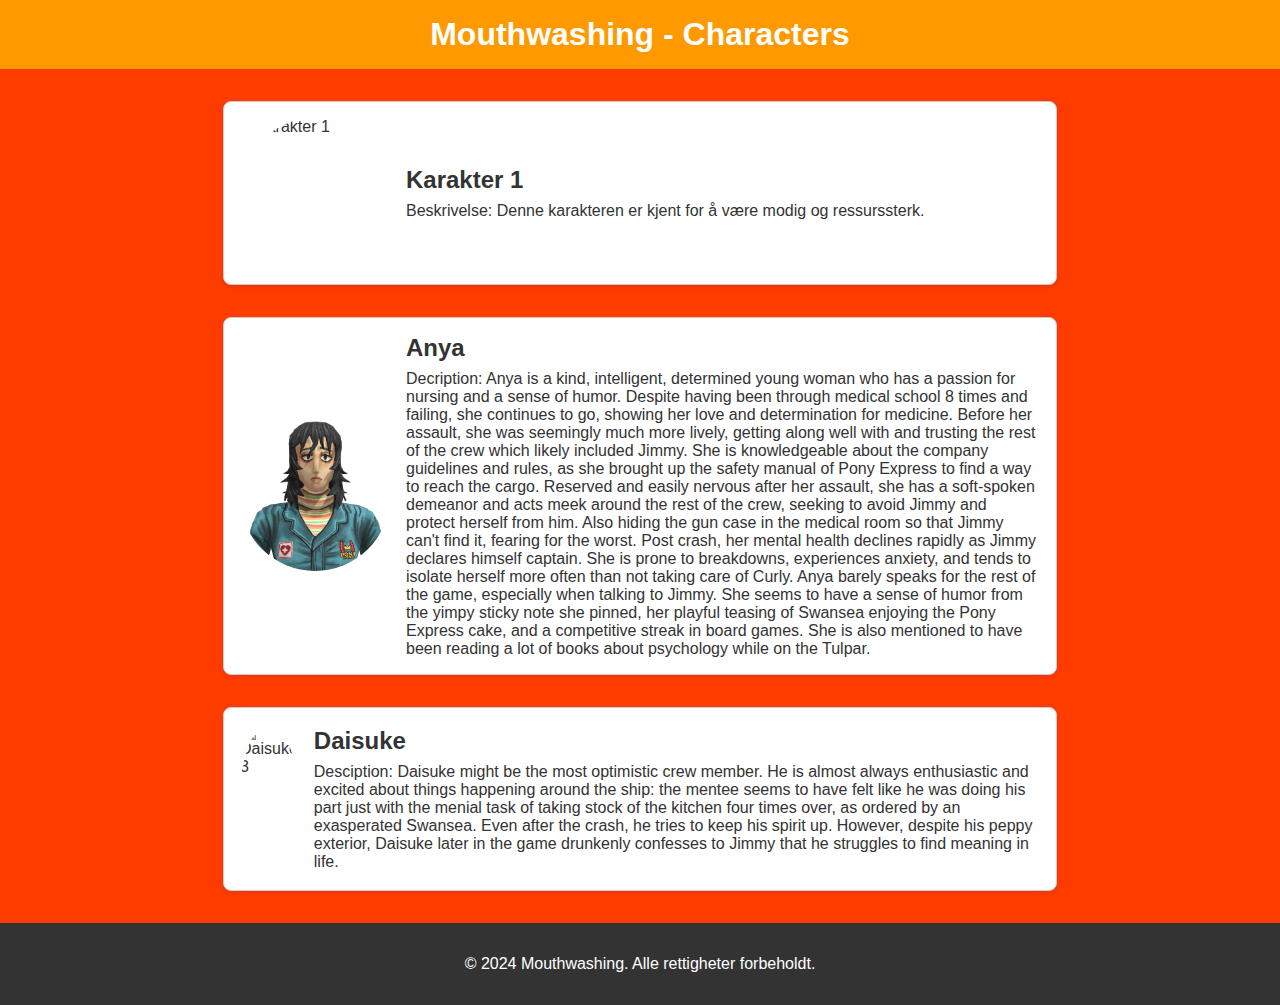
==== index.html @ 476662ca "anya" ====
<!DOCTYPE html>
<html lang="no">
<head>
    <meta charset="UTF-8">
    <meta name="viewport" content="width=device-width, initial-scale=1.0">
    <title>Mouthwashing</title>
    <link rel="stylesheet" href="stylesheet.css">
</head>
<body>
    <header>
        <h1>Mouthwashing - Characters</h1>
    </header>
    <main>
        <section class="character">
            <img src="placeholder.jpg" alt="Karakter 1" class="character-image">
            <div class="character-info">
                <h2>Karakter 1</h2>
                <p>Beskrivelse: Denne karakteren er kjent for å være modig og ressurssterk.</p>
            </div>
        </section>
        <section class="character">
            <img src="anya.png" alt="Karakter 2" class="character-image">
            <div class="character-info">
                <h2>Anya</h2>
                <p>Decription: Anya is a kind, intelligent, determined young woman who has a passion for nursing and a sense of humor. Despite having been through medical school 8 times and failing, she continues to go, showing her love and determination for medicine.
                    Before her assault, she was seemingly much more lively, getting along well with and trusting the rest of the crew which likely included Jimmy. She is knowledgeable about the company guidelines and rules, as she brought up the safety manual of Pony Express to find a way to reach the cargo.
                    Reserved and easily nervous after her assault, she has a soft-spoken demeanor and acts meek around the rest of the crew, seeking to avoid Jimmy and protect herself from him. Also hiding the gun case in the medical room so that Jimmy can't find it, fearing for the worst.
                    Post crash, her mental health declines rapidly as Jimmy declares himself captain. She is prone to breakdowns, experiences anxiety, and tends to isolate herself more often than not taking care of Curly. Anya barely speaks for the rest of the game, especially when talking to Jimmy.
                    She seems to have a sense of humor from the yimpy sticky note she pinned, her playful teasing of Swansea enjoying the Pony Express cake, and a competitive streak in board games.
                    She is also mentioned to have been reading a lot of books about psychology while on the Tulpar.</p>
            </div>
        </section>
        <section class="character">
            <img src="daisuke.png" alt="Daisuke 3" class="character-image">
            <div class="character-info">
                <h2>Daisuke</h2>
                <p>Desciption: Daisuke might be the most optimistic crew member. He is almost always enthusiastic and excited about things happening around the ship: 
                    the mentee seems to have felt like he was doing his part just with the menial task of taking stock of the kitchen four times over, as ordered by 
                    an exasperated Swansea. Even after the crash, he tries to keep his spirit up. However, despite his peppy exterior, Daisuke later in the game drunkenly 
                    confesses to Jimmy that he struggles to find meaning in life.</p>
            </div>
        </section>
    </main>
    <footer>
        <p>&copy; 2024 Mouthwashing. Alle rettigheter forbeholdt.</p>
    </footer>
</body>
</html>
---- stylesheet.css ----
body {
    font-family: Arial, sans-serif;
    margin: 0;
    padding: 0;
    background-color: #ff3c00;
    color: #333;
}

header {
    background-color: #ff9900;
    color: white;
    padding: 1rem 0;
    text-align: center;
}

h1 {
    margin: 0;
    font-size: 2rem;
}

main {
    display: flex;
    flex-direction: column;
    align-items: center;
    padding: 1rem;
}

.character {
    display: flex;
    flex-direction: row;
    align-items: center;
    background-color: white;
    border: 1px solid #ccc;
    border-radius: 8px;
    margin: 1rem 0;
    padding: 1rem;
    width: 80%;
    max-width: 800px;
    box-shadow: 0 2px 4px rgba(0, 0, 0, 0.1);
}

.character-image {
    width: 150px;
    height: 150px;
    border-radius: 50%;
    margin-right: 1rem;
    object-fit: cover;
}

.character-info h2 {
    margin: 0 0 0.5rem;
    font-size: 1.5rem;
}

.character-info p {
    margin: 0;
}

footer {
    text-align: center;
    padding: 1rem 0;
    background-color: #333;
    color: white;
    margin-top: auto;
}
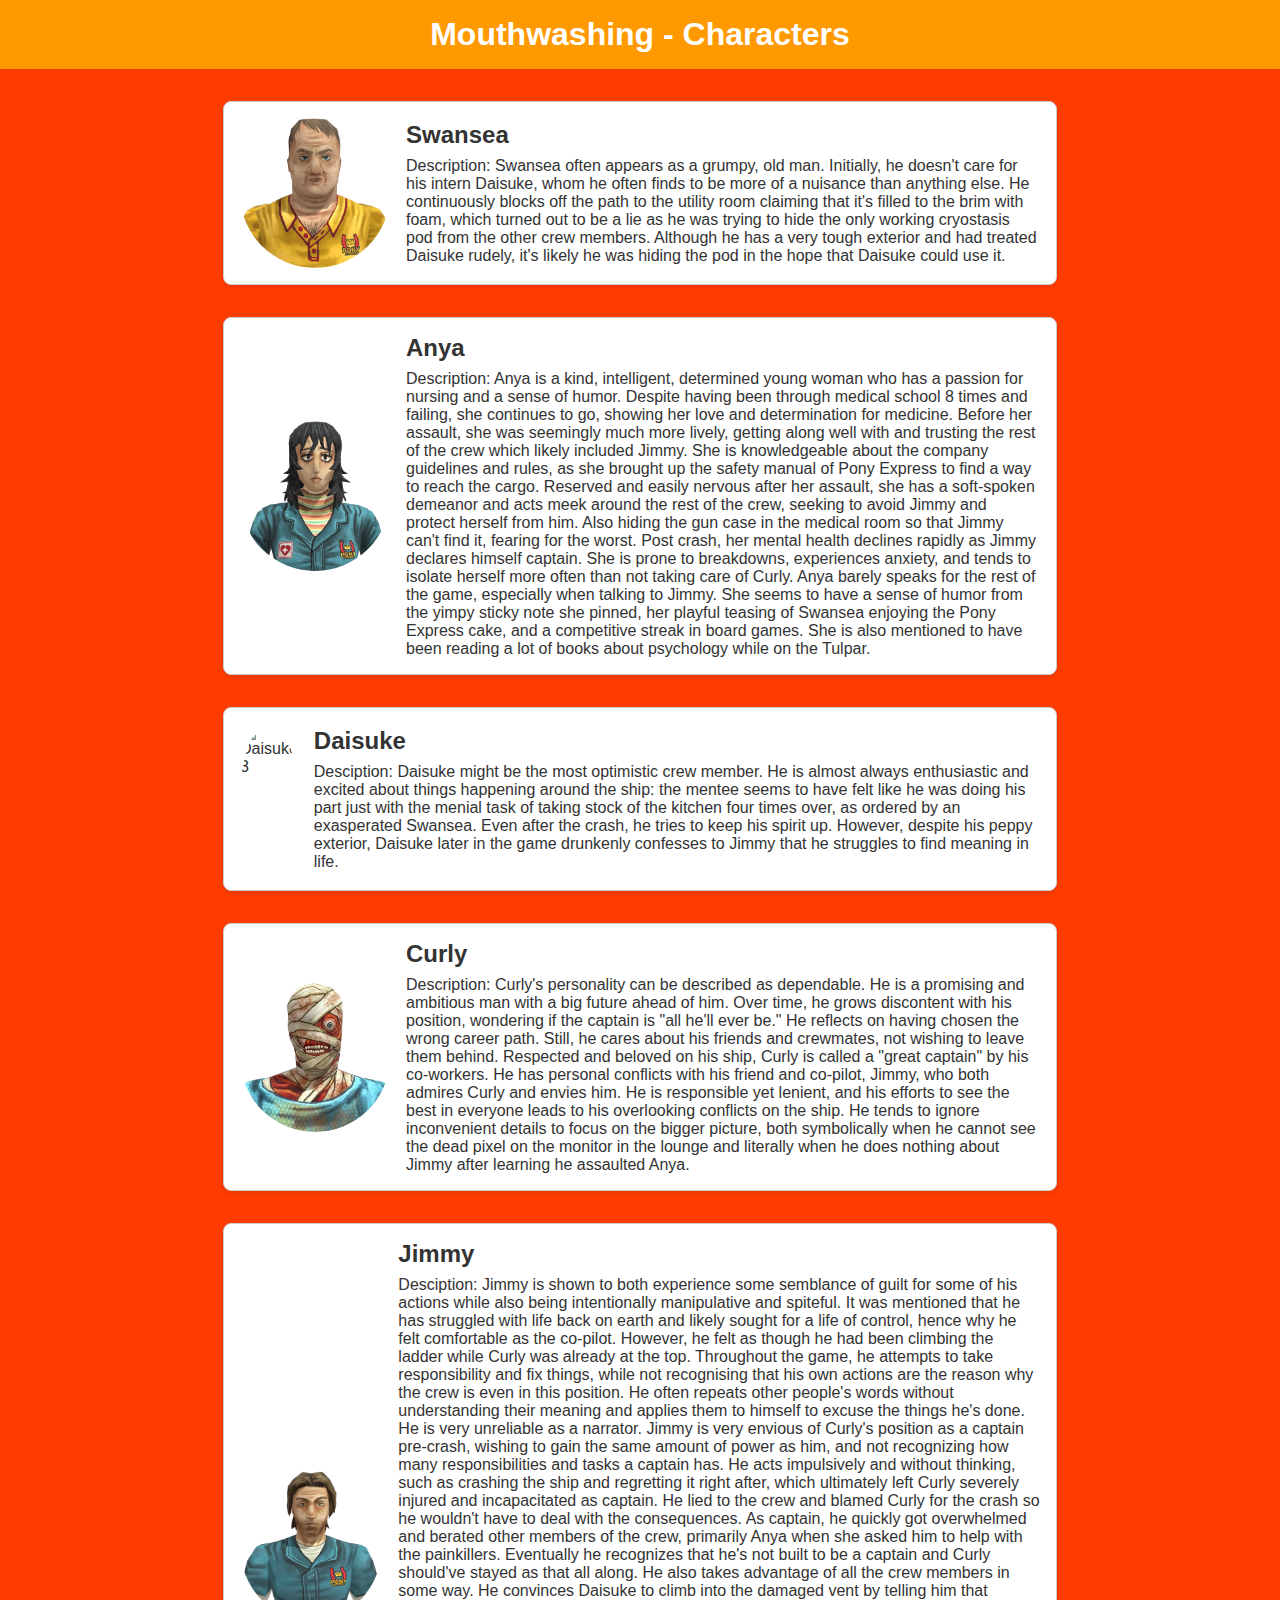
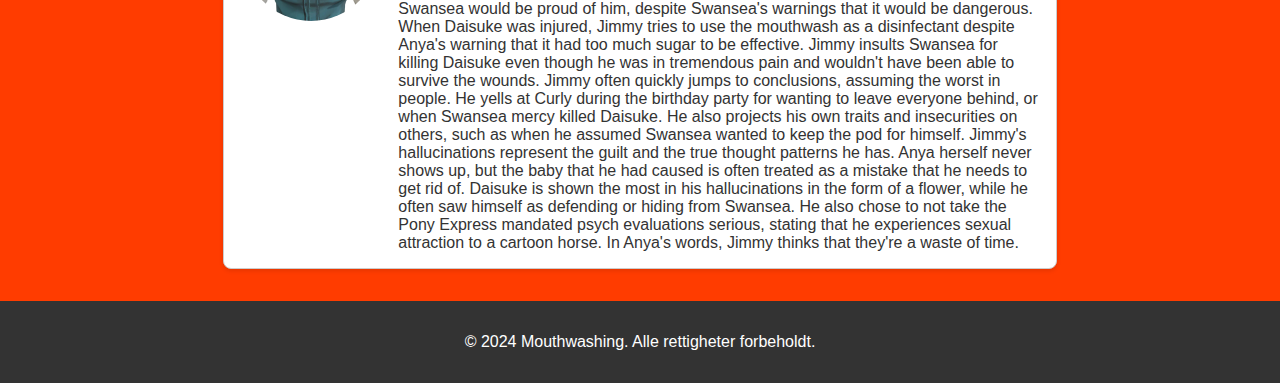
==== commit 73b880ac: "Swansea, Curly, and J*mmy" ====
--- a/index.html
+++ b/index.html
@@ -12,17 +12,19 @@
     </header>
     <main>
         <section class="character">
-            <img src="placeholder.jpg" alt="Karakter 1" class="character-image">
+            <img src="swansea.png" alt="Karakter 1" class="character-image">
             <div class="character-info">
-                <h2>Karakter 1</h2>
-                <p>Beskrivelse: Denne karakteren er kjent for å være modig og ressurssterk.</p>
+                <h2>Swansea</h2>
+                <p>Description: Swansea often appears as a grumpy, old man. Initially, he doesn't care for his intern Daisuke, whom he often finds to be more of a nuisance than anything else.
+                    He continuously blocks off the path to the utility room claiming that it's filled to the brim with foam, which turned out to be a lie as he was trying to hide the only working 
+                    cryostasis pod from the other crew members. Although he has a very tough exterior and had treated Daisuke rudely, it's likely he was hiding the pod in the hope that Daisuke could use it.</p>
             </div>
         </section>
         <section class="character">
             <img src="anya.png" alt="Karakter 2" class="character-image">
             <div class="character-info">
                 <h2>Anya</h2>
-                <p>Decription: Anya is a kind, intelligent, determined young woman who has a passion for nursing and a sense of humor. Despite having been through medical school 8 times and failing, she continues to go, showing her love and determination for medicine.
+                <p>Description: Anya is a kind, intelligent, determined young woman who has a passion for nursing and a sense of humor. Despite having been through medical school 8 times and failing, she continues to go, showing her love and determination for medicine.
                     Before her assault, she was seemingly much more lively, getting along well with and trusting the rest of the crew which likely included Jimmy. She is knowledgeable about the company guidelines and rules, as she brought up the safety manual of Pony Express to find a way to reach the cargo.
                     Reserved and easily nervous after her assault, she has a soft-spoken demeanor and acts meek around the rest of the crew, seeking to avoid Jimmy and protect herself from him. Also hiding the gun case in the medical room so that Jimmy can't find it, fearing for the worst.
                     Post crash, her mental health declines rapidly as Jimmy declares himself captain. She is prone to breakdowns, experiences anxiety, and tends to isolate herself more often than not taking care of Curly. Anya barely speaks for the rest of the game, especially when talking to Jimmy.
@@ -40,6 +42,36 @@
                     confesses to Jimmy that he struggles to find meaning in life.</p>
             </div>
         </section>
+        <section class="character">
+            <img src="curl.png" alt="Karakter 1" class="character-image">
+            <div class="character-info">
+                <h2>Curly</h2>
+                <p>Description: Curly's personality can be described as dependable. He is a promising and ambitious man with a big future ahead of him. Over time, 
+                    he grows discontent with his position, wondering if the captain is "all he'll ever be." He reflects on having chosen the wrong career path. 
+                    Still, he cares about his friends and crewmates, not wishing to leave them behind. Respected and beloved on his ship, Curly is called a 
+                    "great captain" by his co-workers. He has personal conflicts with his friend and co-pilot, Jimmy, who both admires Curly and envies him. 
+                    He is responsible yet lenient, and his efforts to see the best in everyone leads to his overlooking conflicts on the ship. He tends to ignore 
+                    inconvenient details to focus on the bigger picture, both symbolically when he cannot see the dead pixel on the monitor in the lounge and literally 
+                    when he does nothing about Jimmy after learning he assaulted Anya.</p>
+            </div>
+        </section>
+        <section class="character">
+            <img src="jerma.png" alt="Karakter 1" class="character-image">
+            <div class="character-info">
+                <h2>Jimmy</h2>
+                <p>Desciption: Jimmy is shown to both experience some semblance of guilt for some of his actions while also being intentionally manipulative and spiteful. It was mentioned that he has struggled with life back on earth and likely sought for a life of control, hence why he felt comfortable as the co-pilot. However, he felt as though he had been climbing the ladder while Curly was already at the top. Throughout the game, he attempts to take responsibility and fix things, while not recognising that his own actions are the reason why the crew is even in this position. He often repeats other people's words without understanding their meaning and applies them to himself to excuse the things he's done. He is very unreliable as a narrator.
+
+                    Jimmy is very envious of Curly's position as a captain pre-crash, wishing to gain the same amount of power as him, and not recognizing how many responsibilities and tasks a captain has. He acts impulsively and without thinking, such as crashing the ship and regretting it right after, which ultimately left Curly severely injured and incapacitated as captain. He lied to the crew and blamed Curly for the crash so he wouldn't have to deal with the consequences. As captain, he quickly got overwhelmed and berated other members of the crew, primarily Anya when she asked him to help with the painkillers. Eventually he recognizes that he's not built to be a captain and Curly should've stayed as that all along.
+                    
+                    He also takes advantage of all the crew members in some way. He convinces Daisuke to climb into the damaged vent by telling him that Swansea would be proud of him, despite Swansea's warnings that it would be dangerous. When Daisuke was injured, Jimmy tries to use the mouthwash as a disinfectant despite Anya's warning that it had too much sugar to be effective. Jimmy insults Swansea for killing Daisuke even though he was in tremendous pain and wouldn't have been able to survive the wounds.
+                    
+                    Jimmy often quickly jumps to conclusions, assuming the worst in people. He yells at Curly during the birthday party for wanting to leave everyone behind, or when Swansea mercy killed Daisuke. He also projects his own traits and insecurities on others, such as when he assumed Swansea wanted to keep the pod for himself.
+                    
+                    Jimmy's hallucinations represent the guilt and the true thought patterns he has. Anya herself never shows up, but the baby that he had caused is often treated as a mistake that he needs to get rid of. Daisuke is shown the most in his hallucinations in the form of a flower, while he often saw himself as defending or hiding from Swansea.
+                    
+                    He also chose to not take the Pony Express mandated psych evaluations serious, stating that he experiences sexual attraction to a cartoon horse. In Anya's words, Jimmy thinks that they're a waste of time.</p>
+            </div>
+        </section>
     </main>
     <footer>
         <p>&copy; 2024 Mouthwashing. Alle rettigheter forbeholdt.</p>
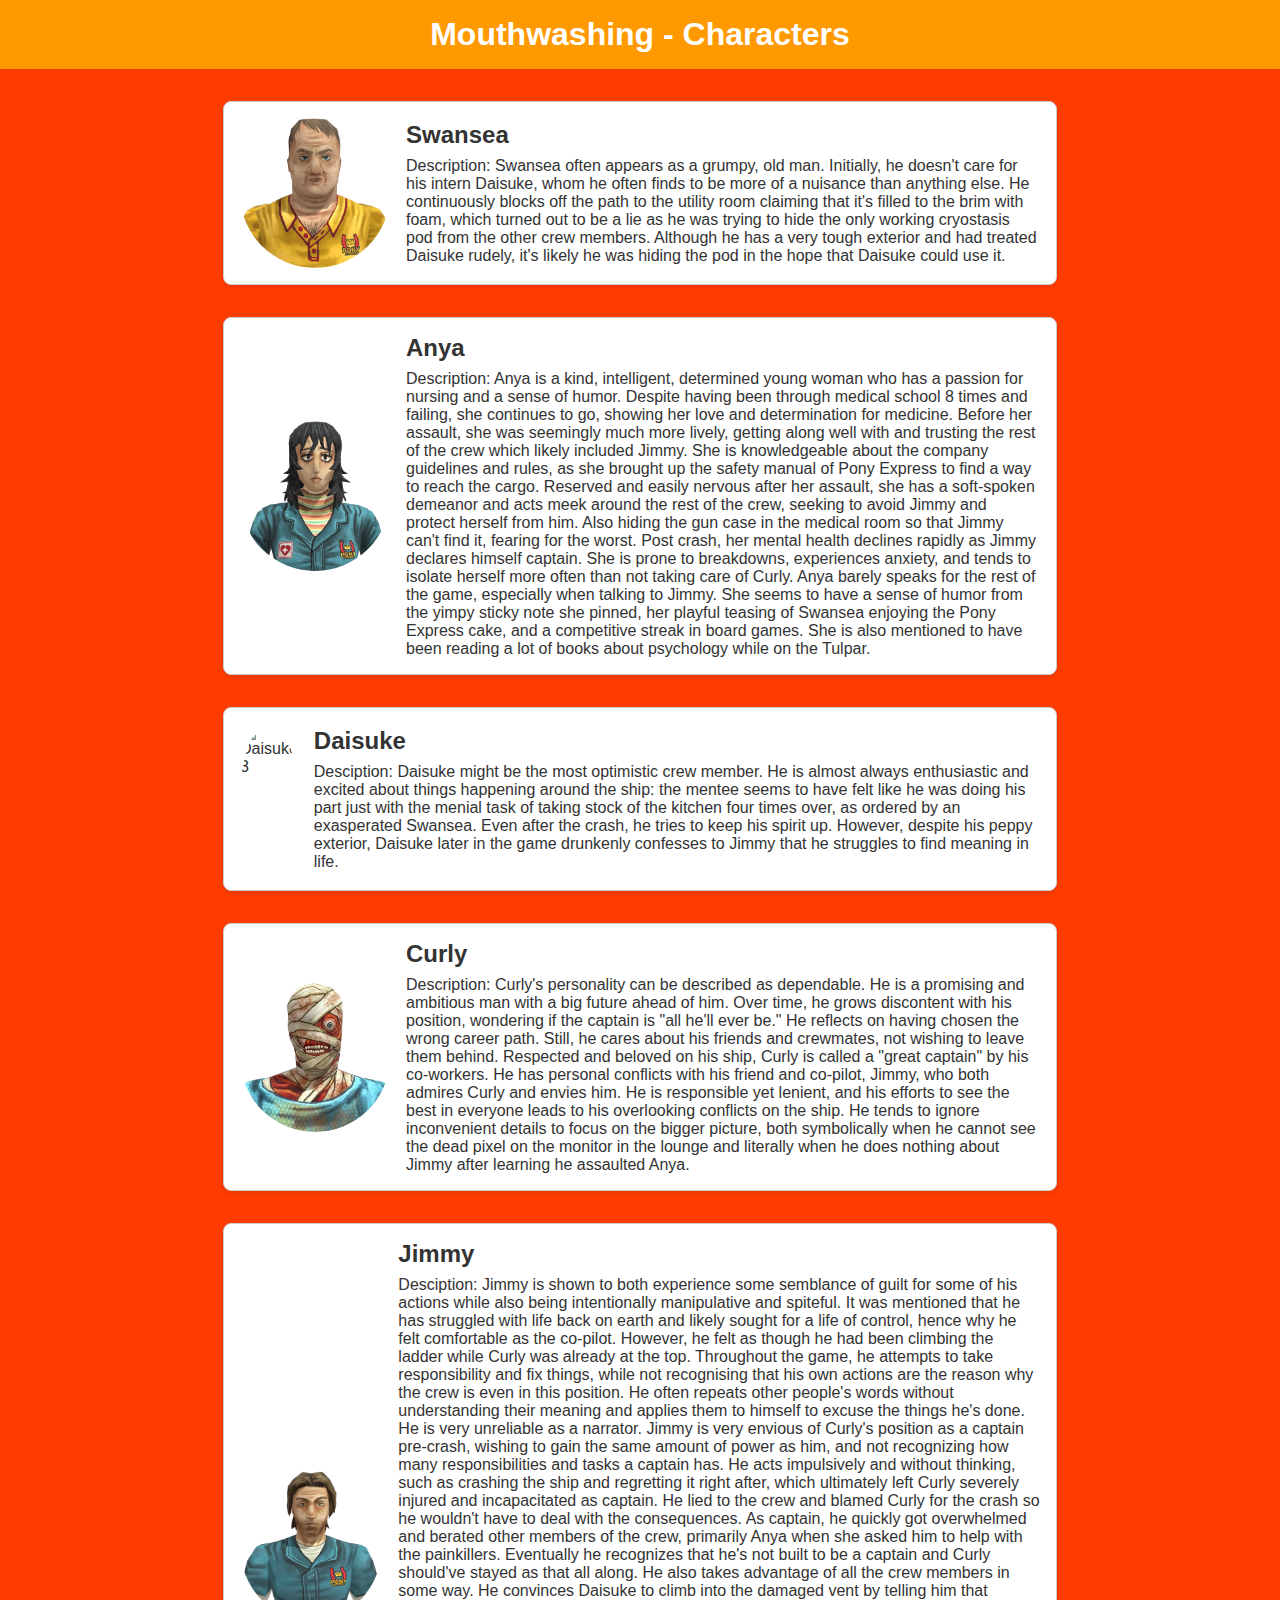
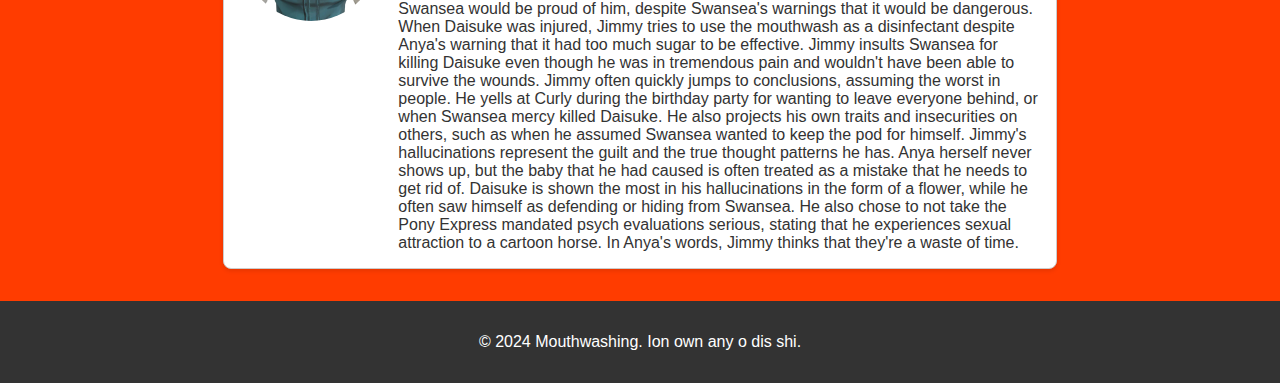
==== commit 1d8b0921: "copyright" ====
--- a/index.html
+++ b/index.html
@@ -5,6 +5,7 @@
     <meta name="viewport" content="width=device-width, initial-scale=1.0">
     <title>Mouthwashing</title>
     <link rel="stylesheet" href="stylesheet.css">
+    <link rel="icon" type="image/x-icon" href="ponyExpress.png">
 </head>
 <body>
     <header>
@@ -74,7 +75,7 @@
         </section>
     </main>
     <footer>
-        <p>&copy; 2024 Mouthwashing. Alle rettigheter forbeholdt.</p>
+        <p>&copy; 2024 Mouthwashing. Ion own any o dis shi.</p>
     </footer>
 </body>
 </html>
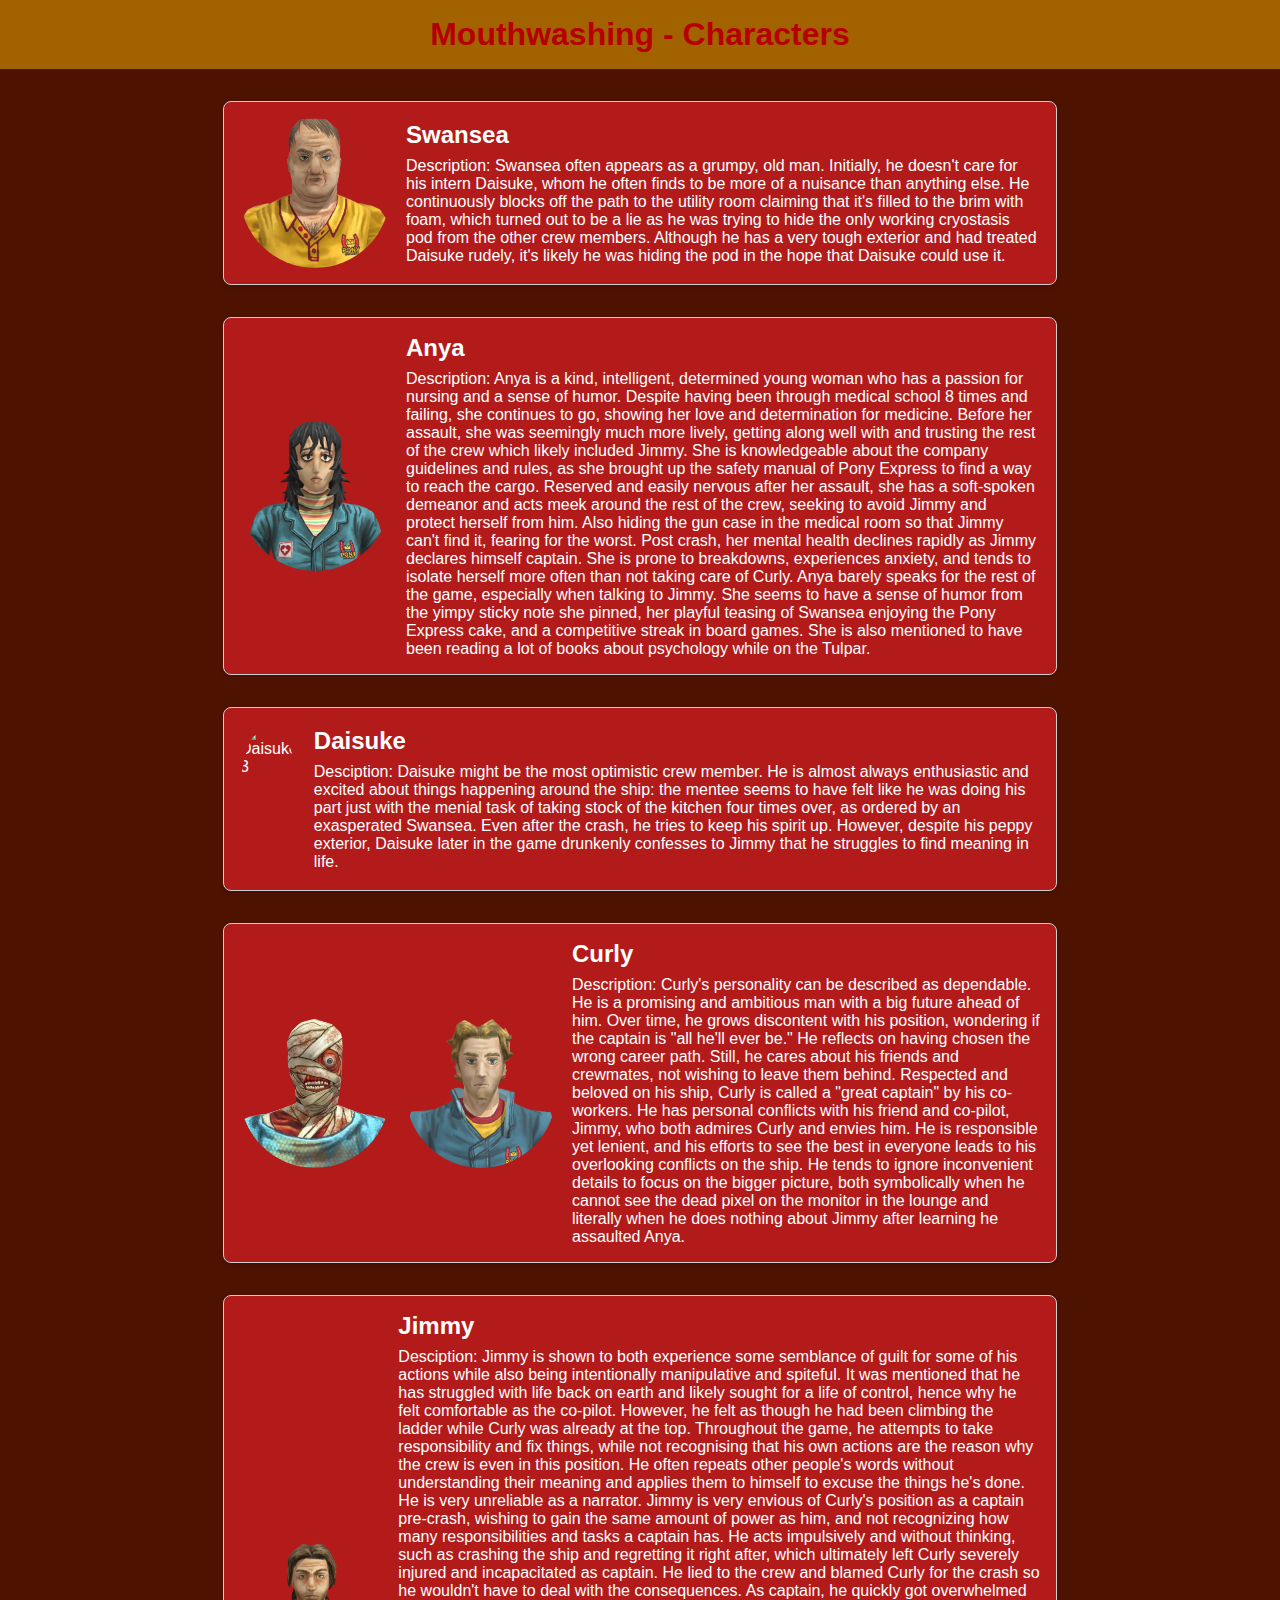
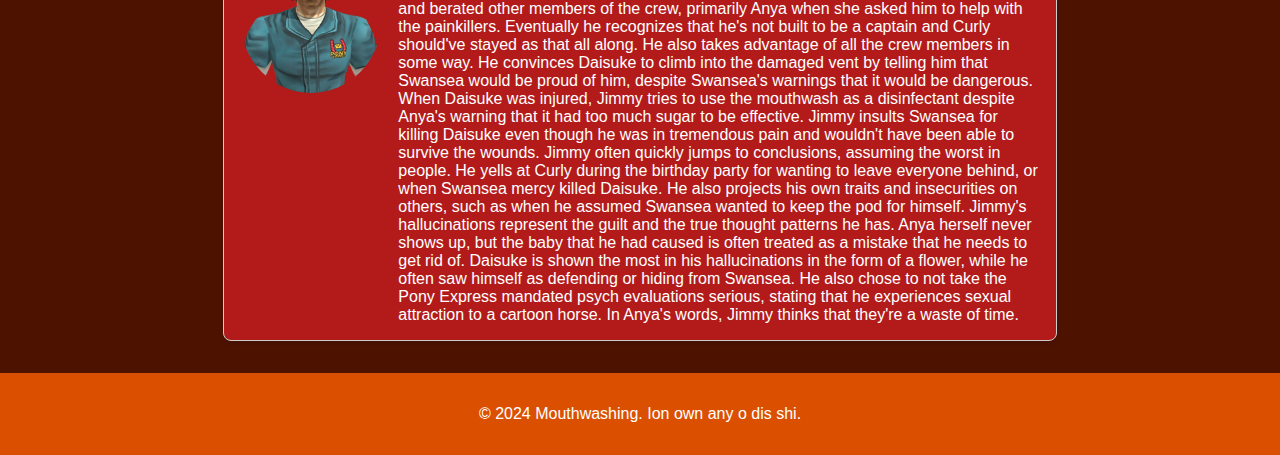
==== commit 20b0f6c6: "blonide" ====
--- a/index.html
+++ b/index.html
@@ -44,7 +44,8 @@
             </div>
         </section>
         <section class="character">
-            <img src="curl.png" alt="Karakter 1" class="character-image">
+            <img src="curl.png" alt="Curly" class="character-image">
+            <img src="Curly.png" alt="Curly" class="character-image">
             <div class="character-info">
                 <h2>Curly</h2>
                 <p>Description: Curly's personality can be described as dependable. He is a promising and ambitious man with a big future ahead of him. Over time, 
@@ -57,7 +58,7 @@
             </div>
         </section>
         <section class="character">
-            <img src="jerma.png" alt="Karakter 1" class="character-image">
+            <img src="jerma.png" alt="J-diddy" class="character-image">
             <div class="character-info">
                 <h2>Jimmy</h2>
                 <p>Desciption: Jimmy is shown to both experience some semblance of guilt for some of his actions while also being intentionally manipulative and spiteful. It was mentioned that he has struggled with life back on earth and likely sought for a life of control, hence why he felt comfortable as the co-pilot. However, he felt as though he had been climbing the ladder while Curly was already at the top. Throughout the game, he attempts to take responsibility and fix things, while not recognising that his own actions are the reason why the crew is even in this position. He often repeats other people's words without understanding their meaning and applies them to himself to excuse the things he's done. He is very unreliable as a narrator.
--- a/stylesheet.css
+++ b/stylesheet.css
@@ -2,13 +2,13 @@
     font-family: Arial, sans-serif;
     margin: 0;
     padding: 0;
-    background-color: #ff3c00;
-    color: #333;
+    background-color: #4d1200;
+    color: #ffffff;
 }
 
 header {
-    background-color: #ff9900;
-    color: white;
+    background-color: #a36200;
+    color: rgb(182, 0, 0);
     padding: 1rem 0;
     text-align: center;
 }
@@ -29,7 +29,7 @@
     display: flex;
     flex-direction: row;
     align-items: center;
-    background-color: white;
+    background-color: rgb(179, 27, 27);
     border: 1px solid #ccc;
     border-radius: 8px;
     margin: 1rem 0;
@@ -59,7 +59,7 @@
 footer {
     text-align: center;
     padding: 1rem 0;
-    background-color: #333;
+    background-color: #db5000;
     color: white;
     margin-top: auto;
 }
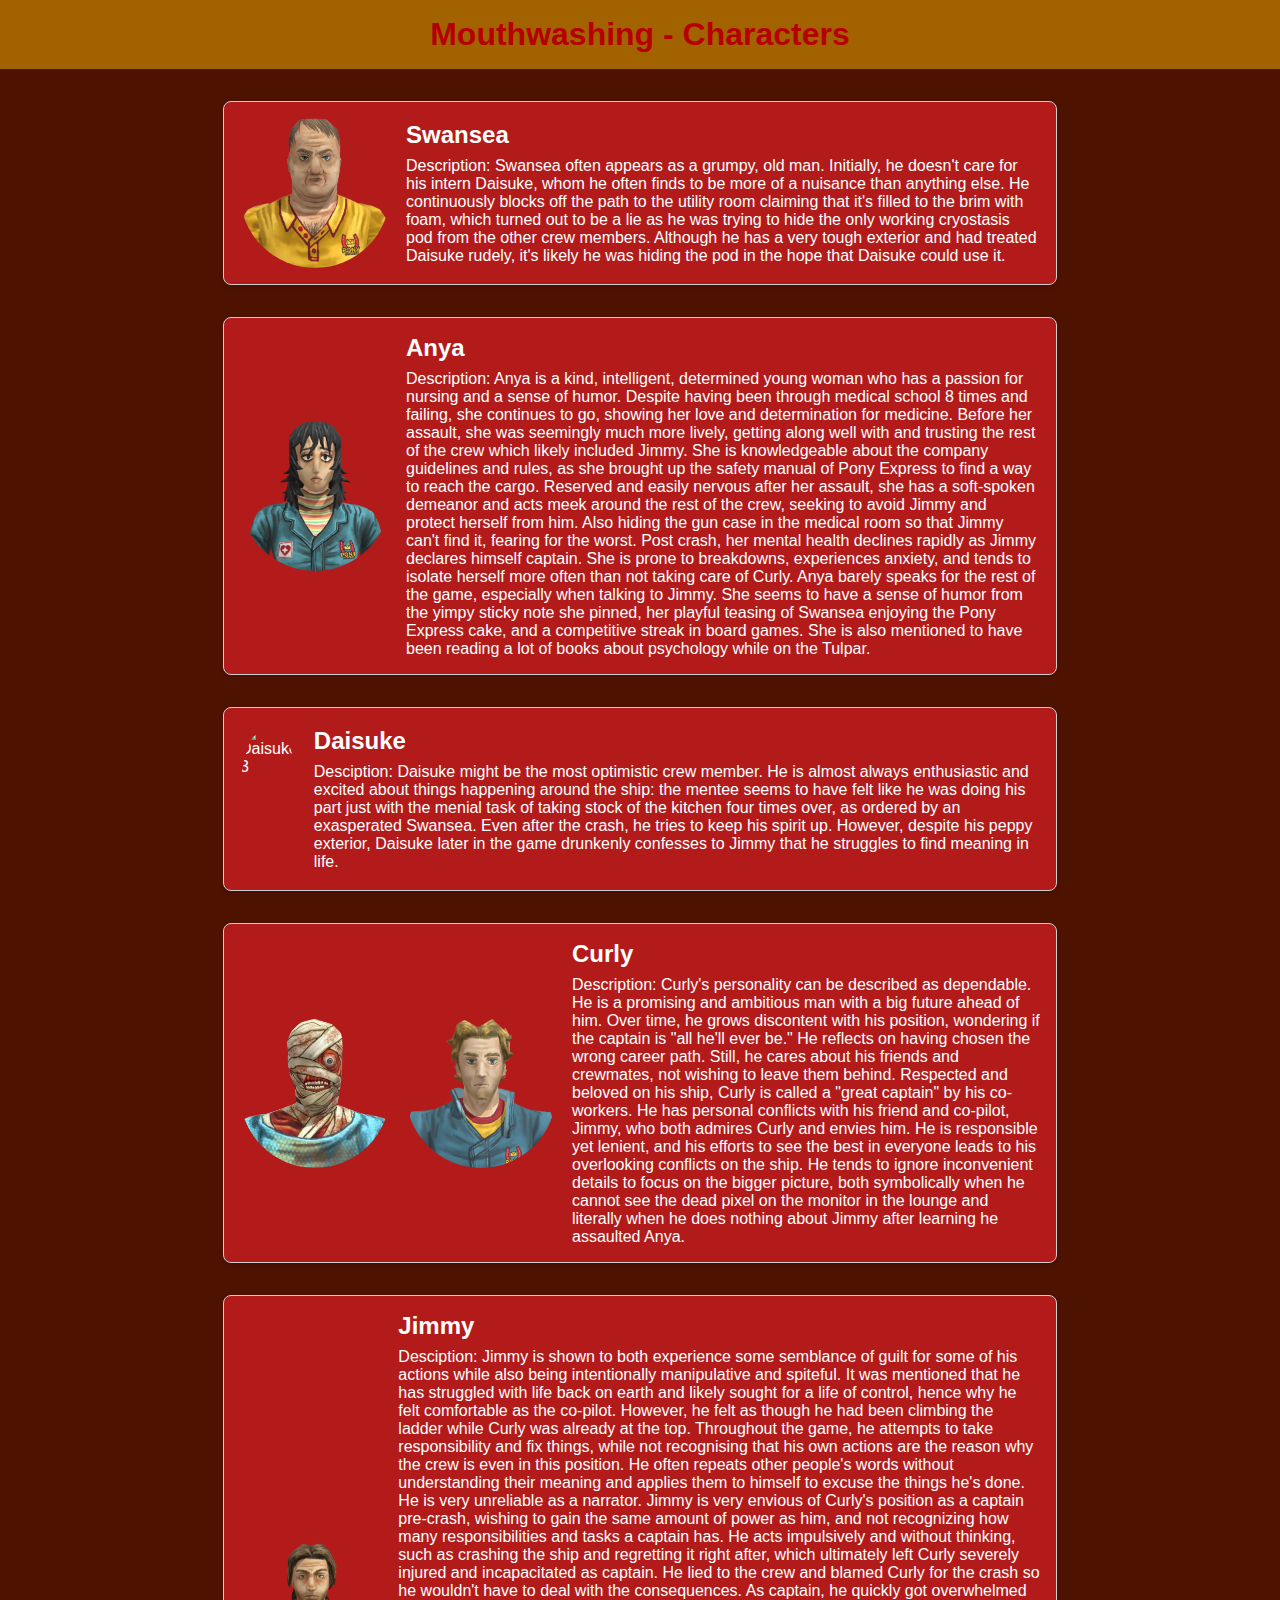
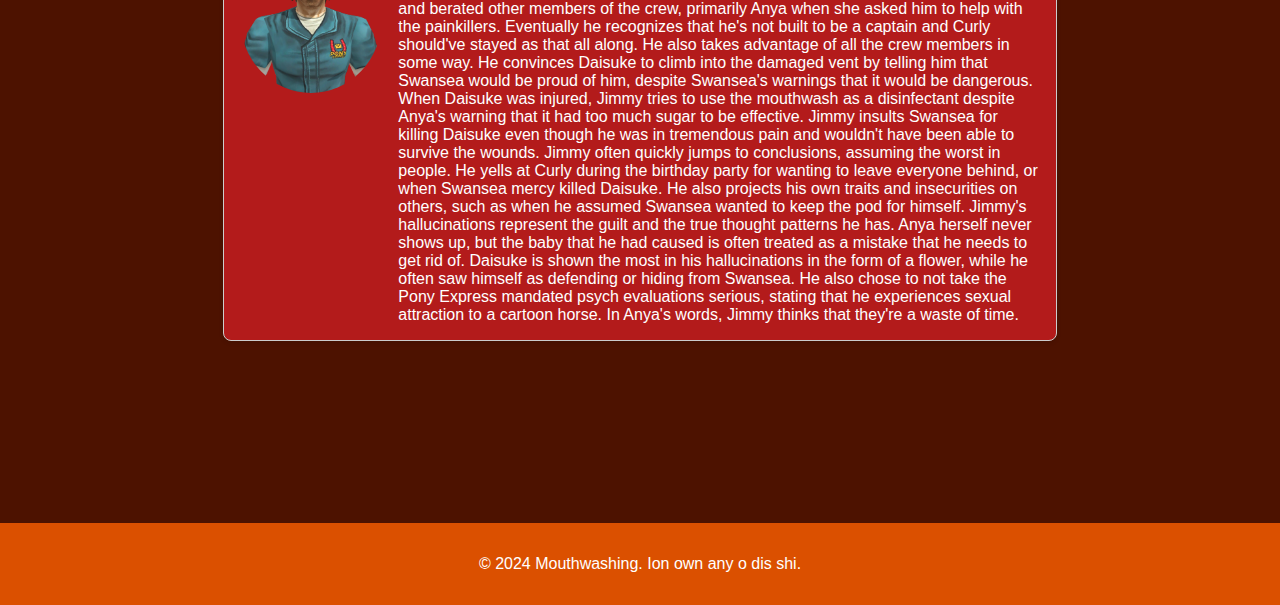
==== commit 2f3e724c: "chatbot" ====
--- a/index.html
+++ b/index.html
@@ -45,6 +45,7 @@
         </section>
         <section class="character">
             <img src="curl.png" alt="Curly" class="character-image">
+            <br>
             <img src="Curly.png" alt="Curly" class="character-image">
             <div class="character-info">
                 <h2>Curly</h2>
@@ -72,8 +73,10 @@
                     Jimmy's hallucinations represent the guilt and the true thought patterns he has. Anya herself never shows up, but the baby that he had caused is often treated as a mistake that he needs to get rid of. Daisuke is shown the most in his hallucinations in the form of a flower, while he often saw himself as defending or hiding from Swansea.
                     
                     He also chose to not take the Pony Express mandated psych evaluations serious, stating that he experiences sexual attraction to a cartoon horse. In Anya's words, Jimmy thinks that they're a waste of time.</p>
+
             </div>
         </section>
+        <iframe src="https://copilotstudio.microsoft.com/environments/Default-1b6bba49-6f35-4d82-9fca-4827d417cd3e/bots/crc1e_anyaAi/webchat?__version__=2" frameborder="0" style="width: 100%; height: 100%;"></iframe>
     </main>
     <footer>
         <p>&copy; 2024 Mouthwashing. Ion own any o dis shi.</p>
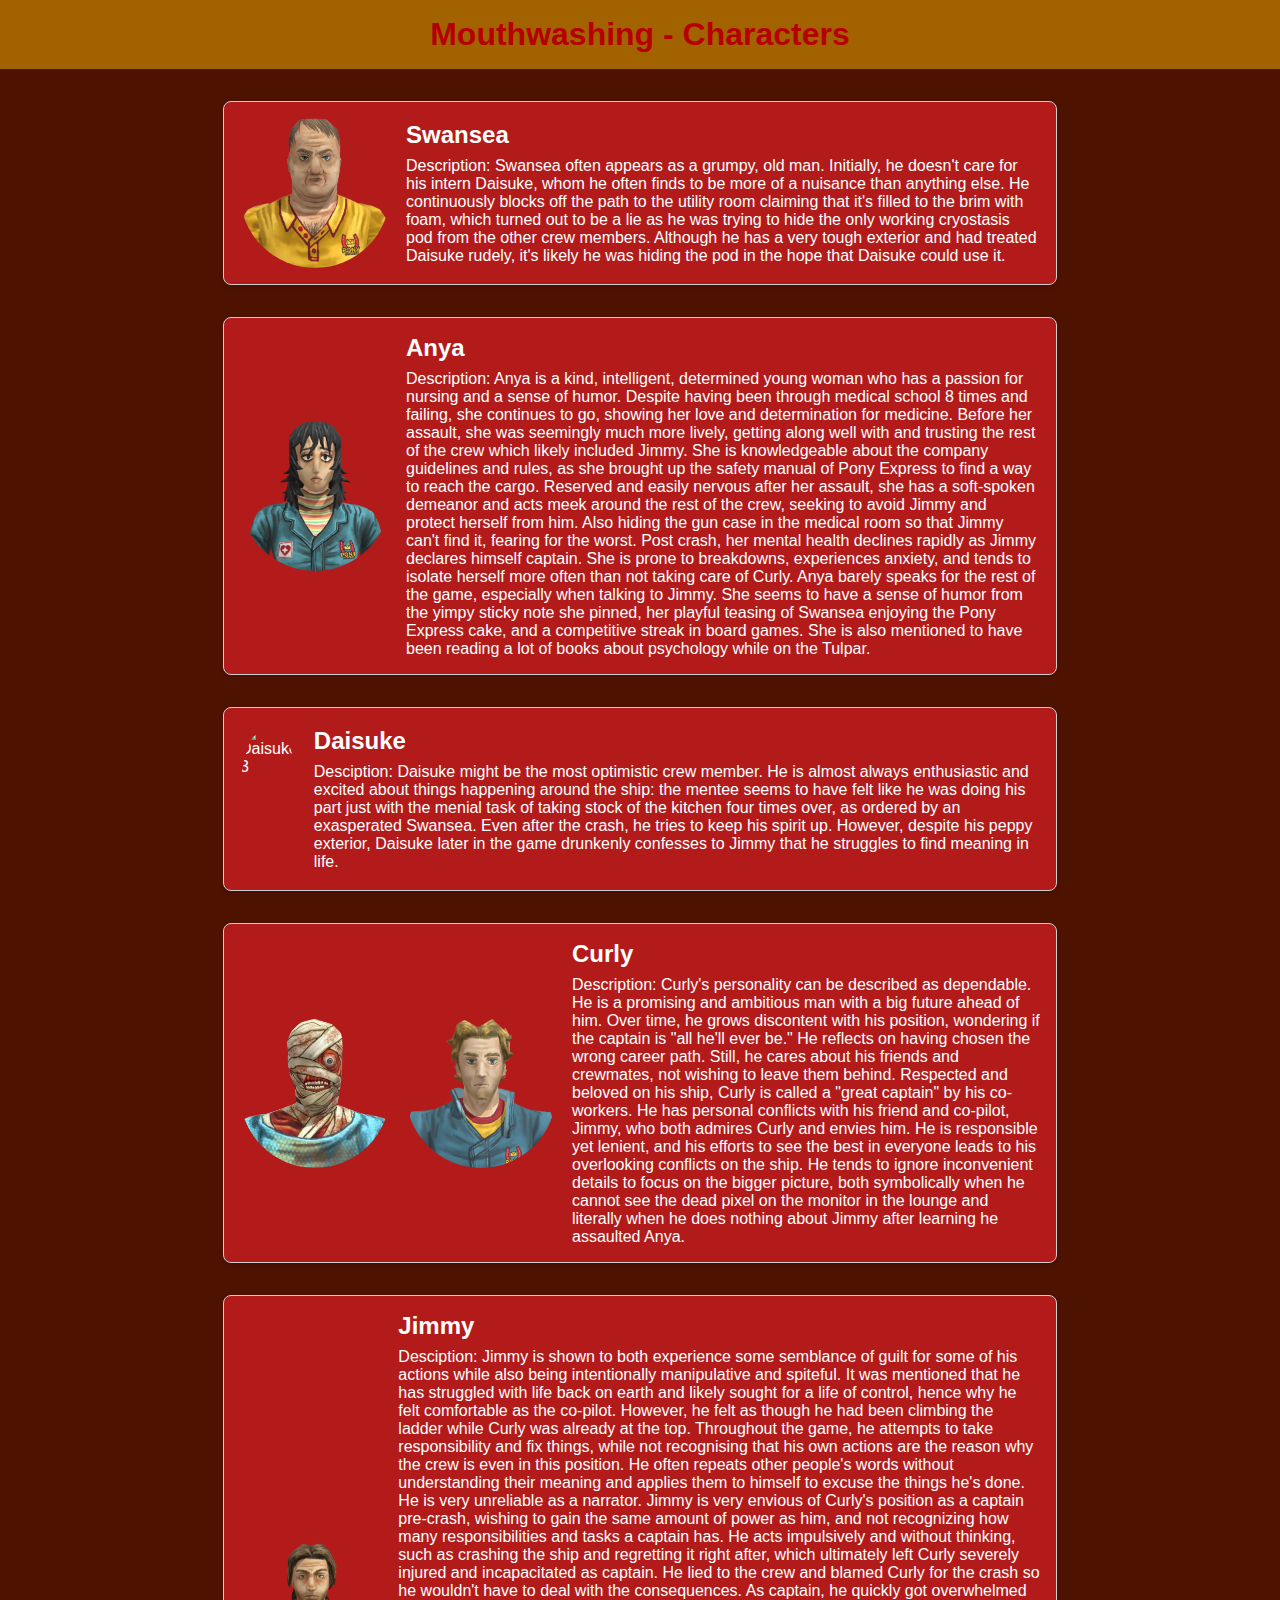
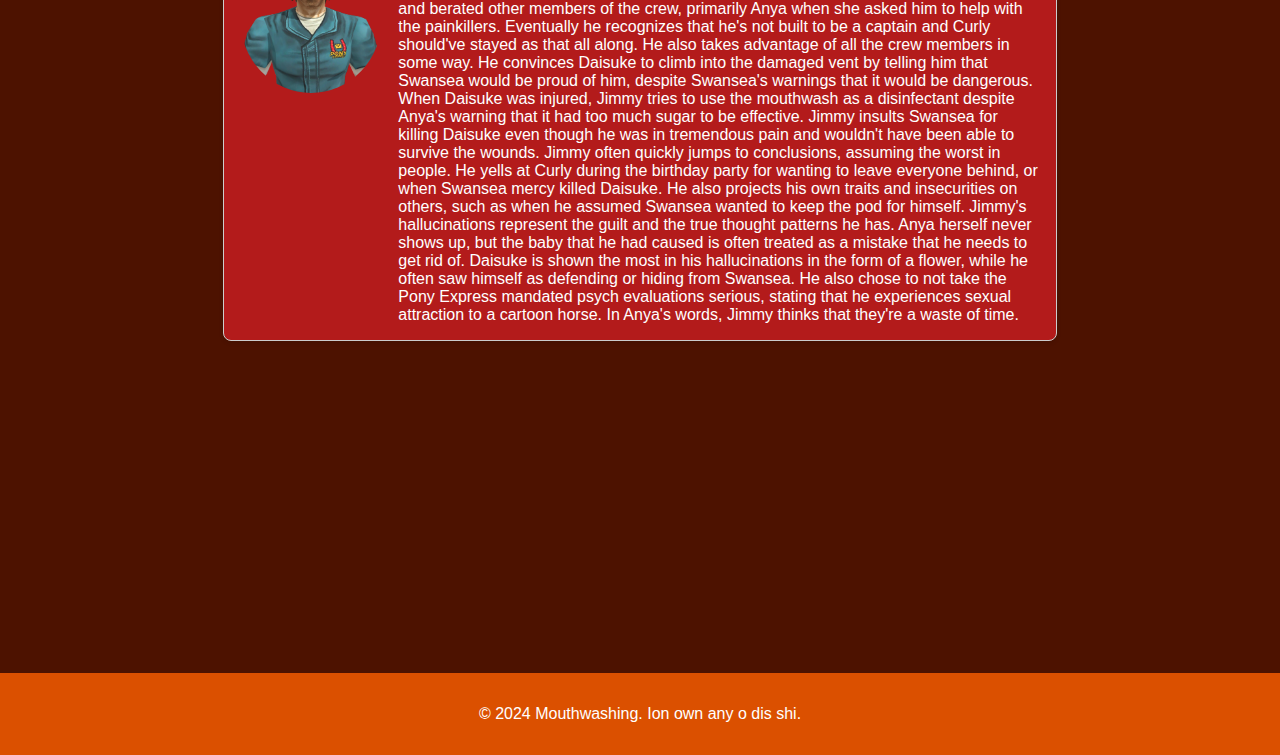
==== commit d75a9bfa: "square []" ====
--- a/index.html
+++ b/index.html
@@ -76,7 +76,7 @@
 
             </div>
         </section>
-        <iframe src="https://copilotstudio.microsoft.com/environments/Default-1b6bba49-6f35-4d82-9fca-4827d417cd3e/bots/crc1e_anyaAi/webchat?__version__=2" frameborder="0" style="width: 100%; height: 100%;"></iframe>
+        <iframe src="https://copilotstudio.microsoft.com/environments/Default-1b6bba49-6f35-4d82-9fca-4827d417cd3e/bots/crc1e_anyaAi/webchat?__version__=2" frameborder="0" style="width: 300px; height: 300px;"></iframe>
     </main>
     <footer>
         <p>&copy; 2024 Mouthwashing. Ion own any o dis shi.</p>
